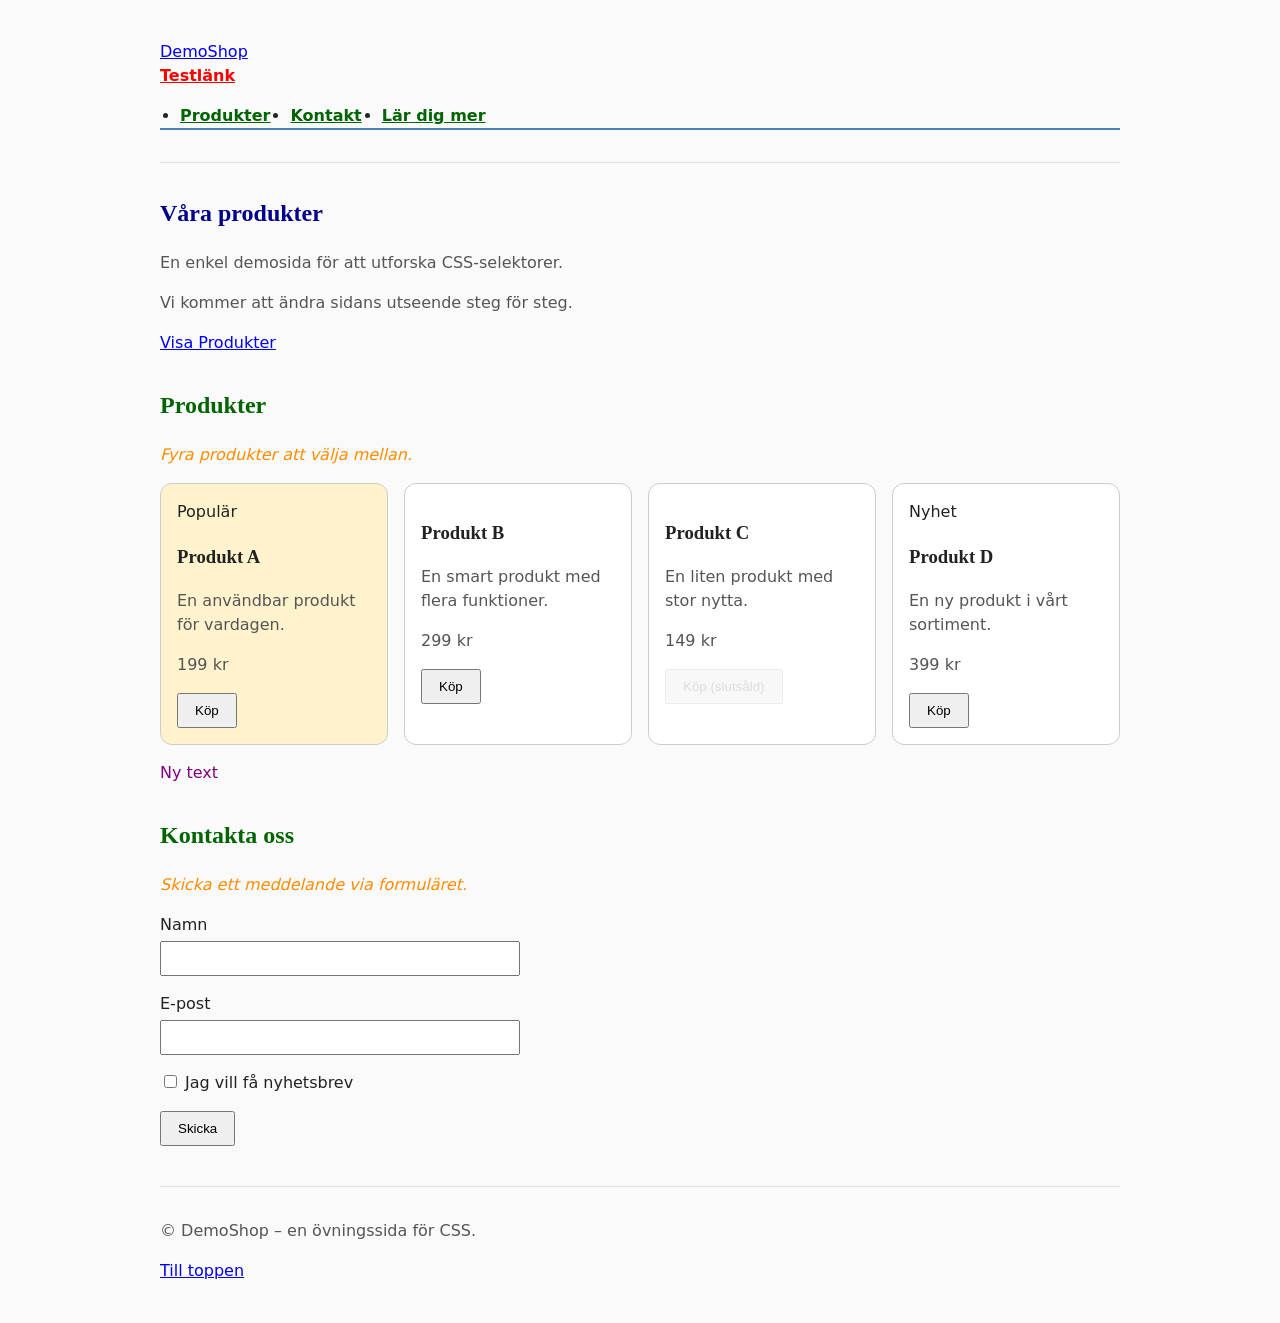
==== tisdag/index.html @ dbe7f1ec "Codealong Tuesday" ====
<!doctype html>
<html lang="sv">
  <head>
    <meta charset="UTF-8" />
    <meta name="viewport" content="width=device-width, initial-scale=1.0" />
    <title>DemoShop – CSS Selectors</title>
    <link rel="stylesheet" href="style.css" />
  </head>
  <body>
    <header class="site-header" id="top">
      <a class="logo" href="#top">DemoShop</a>
      <nav aria-label="Huvudnavigation">
        <a href="#">Testlänk</a>
        <ul class="nav-list">
          <li><a href="#products">Produkter</a></li>
          <li><a href="#contact">Kontakt</a></li>
          <li><a href="https://developer.mozilla.org/" target="_blank" rel="noopener noreferrer">Lär dig mer</a></li>
        </ul>
      </nav>
    </header>

    <main>
      <section class="intro" aria-labelledby="page-title">
        <h1 id="page-title">Våra produkter</h1>
        <p>En enkel demosida för att utforska CSS-selektorer.</p>
        <p class="hint">Vi kommer att ändra sidans utseende steg för steg.</p>
        <p><a href="#" class="product-link">Visa Produkter</a></p>
      </section>

      <section id="products" aria-labelledby="products-title">
        <h2 id="products-title">Produkter</h2>
        <p>Fyra produkter att välja mellan.</p>
        <div class="product-list">
          <article class="card featured" data-category="accessories">
            <span class="badge">Populär</span>
            <h3>Produkt A</h3>
            <p>En användbar produkt för vardagen.</p>
            <p class="price">199 kr</p>
            <button type="button" data-action="buy">Köp</button>
          </article>
          <article class="card" data-category="tech">
            <h3>Produkt B</h3>
            <p>En smart produkt med flera funktioner.</p>
            <p class="price">299 kr</p>
            <button type="button" data-action="buy">Köp</button>
          </article>
          <article class="card" data-category="accessories">
            <h3>Produkt C</h3>
            <p>En liten produkt med stor nytta.</p>
            <p class="price">149 kr</p>
            <button type="button" disabled>Köp (slutsåld)</button>
          </article>
          <article class="card" data-category="tech">
            <span class="badge">Nyhet</span>
            <h3>Produkt D</h3>
            <p>En ny produkt i vårt sortiment.</p>
            <p class="price">399 kr</p>
            <button type="button" data-action="buy">Köp</button>
          </article>
        </div>
        <p>Ny text</p>
      </section>

      <section id="contact" aria-labelledby="contact-title">
        <h2 id="contact-title">Kontakta oss</h2>
        <p>Skicka ett meddelande via formuläret.</p>
        <form action="#contact" method="get">
          <div class="form-group">
            <label for="name">Namn</label>
            <input id="name" name="name" type="text" required autocomplete="name" />
          </div>
          <div class="form-group">
            <label for="email">E-post</label>
            <input id="email" name="email" type="email" required autocomplete="email" />
          </div>
          <div class="form-group checkbox-group">
            <input id="newsletter" name="newsletter" type="checkbox" />
            <label for="newsletter">Jag vill få nyhetsbrev</label>
          </div>
          <button type="submit">Skicka</button>
        </form>
      </section>
    </main>

    <footer class="site-footer">
      <p>© DemoShop – en övningssida för CSS.</p>
      <a href="#top">Till toppen</a>
    </footer>
  </body>
</html>
---- tisdag/style.css ----
/* DemoShop – start-CSS.
   Endast grundläggande läsbarhet och layout.
   Vi lägger till selektorerna tillsammans under föreläsningen. */

body {
  max-width: 960px;
  margin: 0 auto;
  padding: 24px;
  font-family: system-ui, sans-serif;
  line-height: 1.5;
  color: #222;
  background: #fafafa;
}

.site-header,
.site-footer {
  padding: 16px 0;
  border-bottom: 1px solid #ddd;
}

.site-footer {
  margin-top: 40px;
  border-top: 1px solid #ddd;
  border-bottom: 0;
}

section {
  margin-top: 32px;
}

.nav-list {
  display: flex;
  flex-wrap: wrap;
  gap: 20px;
  padding-left: 20px;
}

.product-list {
  display: grid;
  grid-template-columns: repeat(auto-fit, minmax(200px, 1fr));
  gap: 16px;
}

.card {
  padding: 16px;
  border: 1px solid #ccc;
  background: white;
}

.form-group {
  margin-bottom: 16px;
}

.form-group label {
  display: block;
  margin-bottom: 4px;
}

.checkbox-group label {
  display: inline;
}

input:not([type="checkbox"]) {
  box-sizing: border-box;
  display: block;
  width: 100%;
  max-width: 360px;
  padding: 8px;
}

button {
  padding: 8px 16px;
}

/* ========================================
   1. GRUNDLÄGGANDE SELEKTORER
======================================== */

/* Type selector ("elementselektor") plockar alla av typen på hela sidan */
p {
  color: #555;
}

h1 {
  color: darkblue;
}

h2 {
  color: darkgreen;
}

/* h3 {
  color: red;
} */

/* Class selector */
.card {
  border-radius: 12px;
}

.featured {
  background-color: #fff3cd;
}

/* ID selector, ett specifikt ID kan bara finnas en gång på en sida */
/* #page-title {
  text-transform: uppercase;
} */

/* Universal selector, används bl a för reset ochkan användas för debugging enligt nedan */
/* * {
  outline: 1px solid red;
} */

/* Grouping, lägger samma regler på flera taggar */
h1,
h2,
h3 {
  font-family: Georgia, serif;
}

/* 
Typ         Exempel       Specificitet
ID          #page-title   1-0-0
Class       .card         0-1-0
Element     h1            0-0-1
Universal   *             0-0-0
*/

/* Attributes */



/* ========================================
   2. COMBINATORS
======================================== */

/* Mellanslag mellan taggarna (X Y) plockar alla Y som ligger under X */
nav a {
  color: darkgreen;
  font-weight: bold;
}

/* Child combinator (X > Y) plockar bara direkta barn Y till X */
nav > a {
  color: red;
}

nav > ul {
  border-bottom: 2px solid steelblue;
}

/* Syskon (X ~ Y) plockar alla Y som ligger efter X som syskon (inte bara direkt efter) */
h2 ~ p {
  color: purple;
}

/* Adjacent (X + Y) plockar Y som ligger *direkt* efter X som syskon */
h2 + p {
  color: darkorange;
  font-style: italic;
}

/* Combinators och attributes tillsammans */
.card button[disabled] {
  opacity: 0.4;
  cursor: not-allowed;
}


/* ========================================
   3. STRUKTURELLA PSEUDOKLASSER
======================================== */





/* ========================================
   4. INTERAKTIVA PSEUDOKLASSER
======================================== */


/* ========================================
   5. PSEUDO-ELEMENT
======================================== */


/* ========================================
   6. MODERNA CSS-PSEUDOKLASSER
======================================== */


/* ========================================
   7. Nesting och &
======================================== */



/* ========================================
   8. SPECIFICITET OCH CASCADE
======================================== */
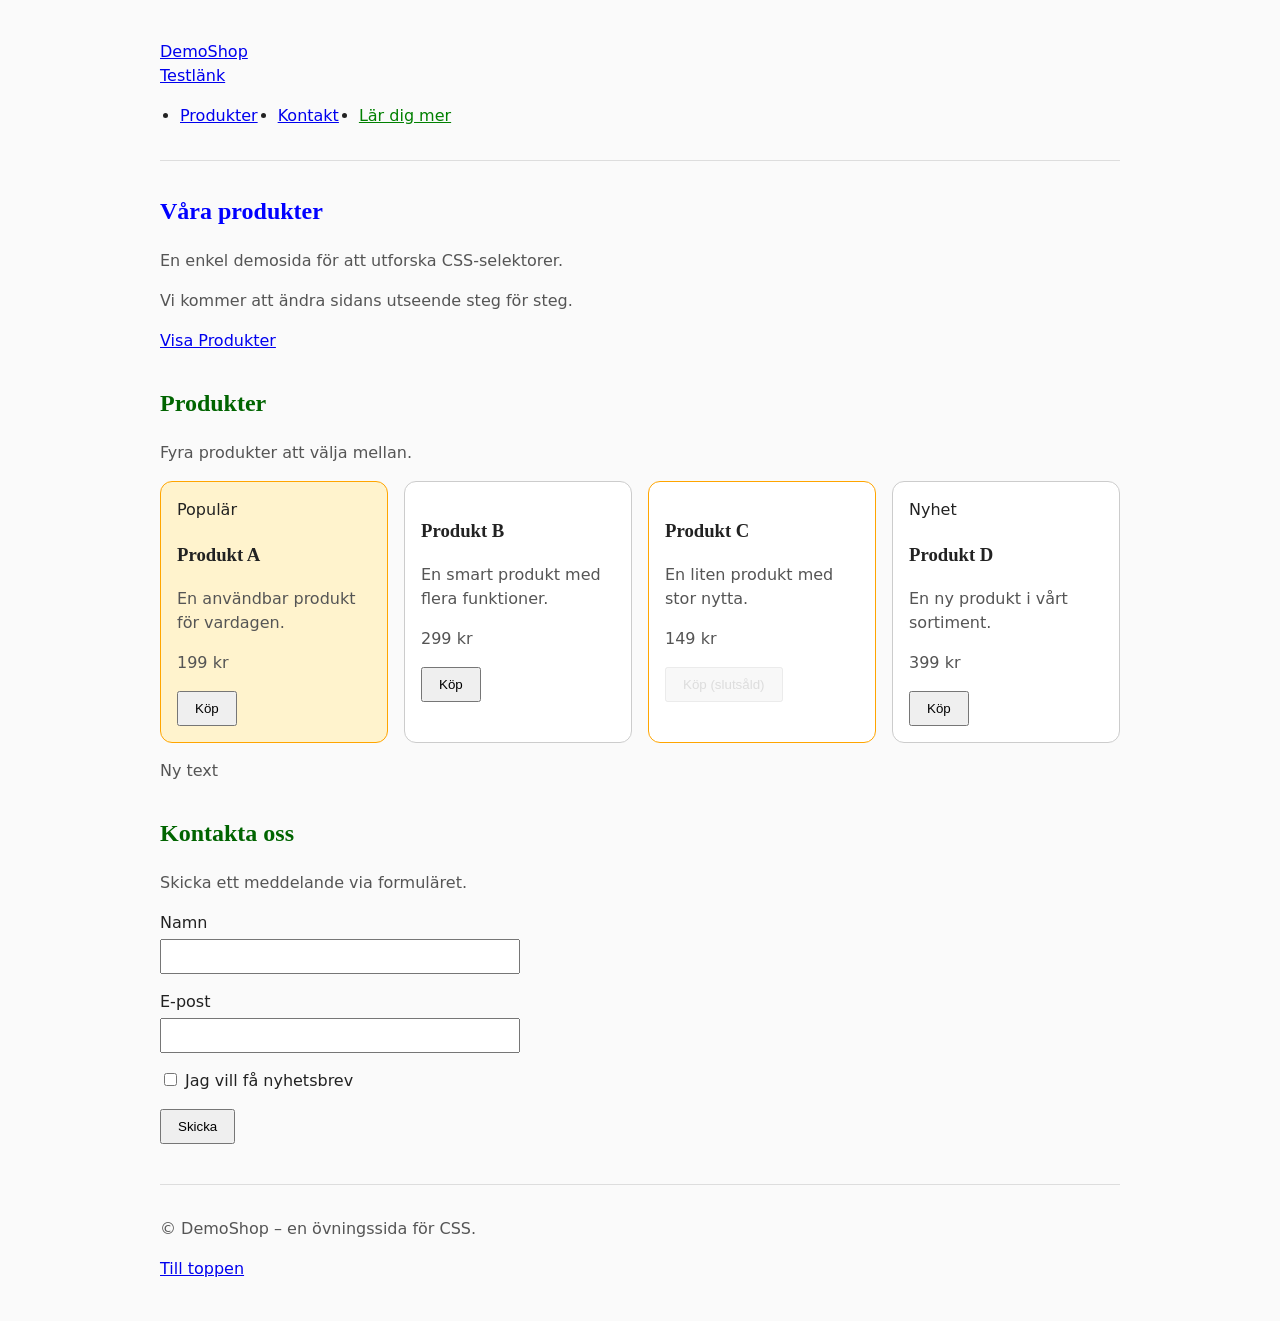
==== commit 778ef935: "Merge branch 'main' of https://github.com/RebeckaWillig/Lexicon-vecka-2" ====
--- a/tisdag/index.html
+++ b/tisdag/index.html
@@ -71,7 +71,7 @@
           </div>
           <div class="form-group">
             <label for="email">E-post</label>
-            <input id="email" name="email" type="email" required autocomplete="email" />
+            <input id="email" name="email" type="email"  autocomplete="email" />
           </div>
           <div class="form-group checkbox-group">
             <input id="newsletter" name="newsletter" type="checkbox" />
@@ -82,6 +82,13 @@
       </section>
     </main>
 
+    <!-- <div class="example">
+      <h2>Rubrik</h2>
+      <p>Första stycket</p>
+      <p>Andra stycket</p>
+      <p>Tredje stycket</p>
+    </div> -->
+
     <footer class="site-footer">
       <p>© DemoShop – en övningssida för CSS.</p>
       <a href="#top">Till toppen</a>
--- a/tisdag/style.css
+++ b/tisdag/style.css
@@ -76,7 +76,6 @@
    1. GRUNDLÄGGANDE SELEKTORER
 ======================================== */
 
-/* Type selector ("elementselektor") plockar alla av typen på hela sidan */
 p {
   color: #555;
 }
@@ -93,7 +92,6 @@
   color: red;
 } */
 
-/* Class selector */
 .card {
   border-radius: 12px;
 }
@@ -102,104 +100,319 @@
   background-color: #fff3cd;
 }
 
-/* ID selector, ett specifikt ID kan bara finnas en gång på en sida */
 /* #page-title {
   text-transform: uppercase;
-} */
-
-/* Universal selector, används bl a för reset ochkan användas för debugging enligt nedan */
+  color: red;
+} */
+
 /* * {
   outline: 1px solid red;
 } */
 
-/* Grouping, lägger samma regler på flera taggar */
 h1,
 h2,
 h3 {
   font-family: Georgia, serif;
 }
 
+/*
+Typ   Exempel     Specificitet
+ID    #page-title   1-0-0
+Klass .card         0-1-0
+Element h1          0-0-1
+Universal *         0-0-0
+*/
+
+[disabled] {
+  opacity: 0.4;
+}
+
+[data-category="accessories"] {
+  border-color: orange;
+}
+
+/* Börjar med... */
+a[href^="https"] {
+  color: green;
+}
+
+/* Slutar med.. */
+a[href$=".pdf"] {
+
+}
+
+/* Innehåller */
+a[href*="github"] {
+  
+}
+
+
+/* ========================================
+   2. COMBINATORS
+======================================== */
+
+
+/* ========================================
+   3. STRUKTURELLA PSEUDOKLASSER
+======================================== */
+
+/* .card:first-child {
+  border: 3px solid green;
+}
+
+.card:last-child {
+  border: 3px solid blue;
+}
+
+.card:nth-child(odd) {
+  background-color: #f0f9ff;
+} */
+
+/* .card:nth-child(even) {
+  background-color: #fef3c7;
+} */
+
+/* .card:nth-child(3) {
+  border: 3px solid purple;
+}
+
+/* var tredje 3, 6, 9, 12... */
+/* .card:nth-child(3n) {
+  outline: 3px solid orange;
+} */
+
+/* Börja på 3, och sen vidare. 3, 4, 5, 6... */
+/* .card:nth-child(n + 3) {
+  font-weight: bold;
+}
+
+.example p:nth-of-type(2) {
+  color: blue;
+} */
+ 
+
+
+
+/* ========================================
+   4. INTERAKTIVA PSEUDOKLASSER
+======================================== */
+
+/* .card button:hover {
+  background-color: #2563eb;
+  color: white;
+}
+
+.card button:active {
+  background-color: #1d4ed8;
+  transform: scale(0.97);
+}
+
+button:focus-visible {
+  outline: 3px solid red;
+  outline-offset: 3px;
+}
+
+.form-group:focus-within {
+  background-color: #eff6ff;
+  border-radius: 8px;
+  padding: 8px;
+}
+
+button:disabled {
+  opacity: 0.5;
+  cursor: not-allowed;
+}
+
+input:checked {
+  accent-color: green;
+}
+
+input:invalid {
+  border-color: crimson;
+}
+ */
+/* ========================================
+   5. PSEUDO-ELEMENT
+======================================== */
+
+/* .card h3::before {
+  content: "*";
+  color: orange;
+} */
+
+/* .card h3::after {
+  content: "";
+  display: block;
+  width: 40px;
+  height: 3px;
+  background-color: orange;
+  margin-top: 8px;
+}
+ */
+
+/* .product-link::after {
+  content: "->";
+  display: inline-block;
+  transition: transform 0.2s ease;
+}
+
+.product-link:hover::after {
+  transform:translateX(5px);
+} */
+
+/* ========================================
+   6. MODERNA CSS-PSEUDOKLASSER
+======================================== */
+
+/* .card h2,
+.card h3,
+.card h4 {
+  color: darkblue;
+} */
+
+/* .card:is(h2, h3, h4) {
+  color: darkblue;
+}
+
+
+
+h2 {
+  color: darkgreen;
+}
+
+:where(h1, h2, h3) {
+  color: darkblue;
+}
+
+.card button:not(:disabled) {
+  cursor: pointer;
+  background-color: #2563eb;
+  color: white;
+
+}
+
+.card:not(.featured) {
+  border: 1px solid #ccc;
+}
+
+.card:has(.badge) {
+  border: 2px solid orange;
+} */
+
+/* ========================================
+   7. Nesting och &
+======================================== */
 /* 
-Typ         Exempel       Specificitet
-ID          #page-title   1-0-0
-Class       .card         0-1-0
-Element     h1            0-0-1
-Universal   *             0-0-0
-*/
-
-/* Attributes */
-
-
-
-/* ========================================
-   2. COMBINATORS
-======================================== */
-
-/* Mellanslag mellan taggarna (X Y) plockar alla Y som ligger under X */
-nav a {
-  color: darkgreen;
-  font-weight: bold;
-}
-
-/* Child combinator (X > Y) plockar bara direkta barn Y till X */
-nav > a {
+.card {
+  padding: 1rem;
+  border-radius: 12px;
+
+  h3 {
+    color: darkblue;
+  }
+
+  button {
+    background-color: steelblue;
+
+    &:hover {
+      background-color: darkblue;
+    }
+  }
+
+  
+}
+ */
+
+/* .card button:hover {
+  background-color: darkblue;
+} */
+
+/* Skillanden mellan &.class & .class */
+
+
+/* .card {
+  padding: 1rem;
+  border-radius: 12px;
+
+  h3 {
+    color: darkblue;
+
+    &::after {
+      content: "";
+      display: block;
+      width: 40px;
+      height: 3px;
+      background: orange;
+    }
+  }
+
+  button {
+    &:hover {
+      background-color: darkblue;
+    }
+
+    &:focus-visible {
+      outline: 3px solid blue;
+    }
+  }
+
+  &:has(button:disabled) {
+    opacity: 0.6;
+  }
+} */
+
+/* .page {
+  .products {
+    .card {
+      .content {
+        button {
+          &:hover {
+            color: red;
+          }
+        }
+      }
+    }
+  }
+}
+ */
+
+
+/* ========================================
+   8. SPECIFICITET OCH CASCADE
+======================================== */
+
+/* h1 {
+  color: green;
+}
+
+h1 {
+  color: blue;
+}
+ */
+
+/* #page-title {
   color: red;
 }
 
-nav > ul {
-  border-bottom: 2px solid steelblue;
-}
-
-/* Syskon (X ~ Y) plockar alla Y som ligger efter X som syskon (inte bara direkt efter) */
-h2 ~ p {
+h1 {
+  color: blue;
+} */
+
+
+/* :where(h1, #page-title) {
   color: purple;
 }
 
-/* Adjacent (X + Y) plockar Y som ligger *direkt* efter X som syskon */
-h2 + p {
-  color: darkorange;
-  font-style: italic;
-}
-
-/* Combinators och attributes tillsammans */
-.card button[disabled] {
-  opacity: 0.4;
-  cursor: not-allowed;
-}
-
-
-/* ========================================
-   3. STRUKTURELLA PSEUDOKLASSER
-======================================== */
-
-
-
-
-
-/* ========================================
-   4. INTERAKTIVA PSEUDOKLASSER
-======================================== */
-
-
-/* ========================================
-   5. PSEUDO-ELEMENT
-======================================== */
-
-
-/* ========================================
-   6. MODERNA CSS-PSEUDOKLASSER
-======================================== */
-
-
-/* ========================================
-   7. Nesting och &
-======================================== */
-
-
-
-/* ========================================
-   8. SPECIFICITET OCH CASCADE
-======================================== */
-
-
-
+h1 {
+  color: green;
+}
+ */
+
+
+ #page-title {
+  color: red;
+}
+
+h1 {
+  color: blue !important;
+}
